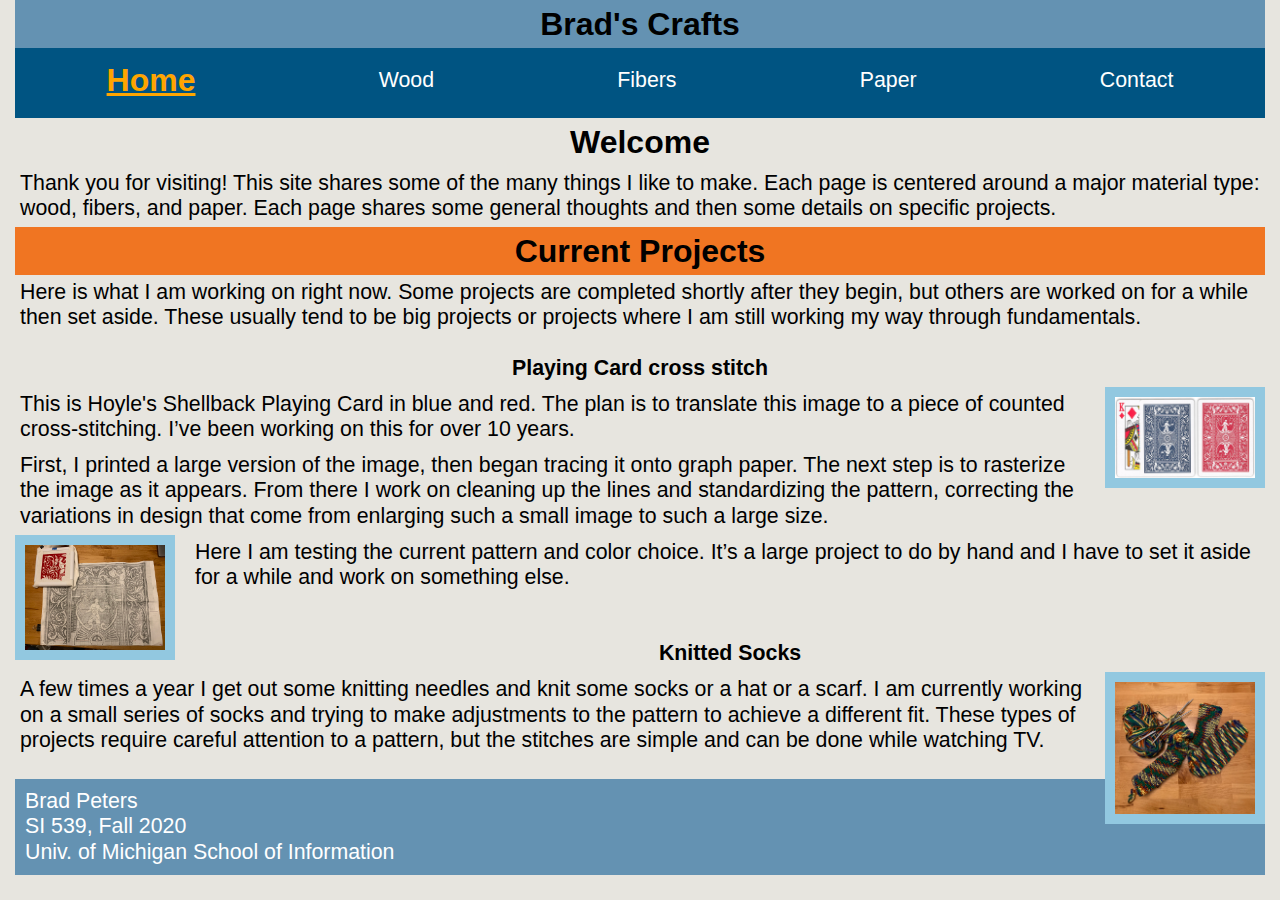
==== index.html @ a3e41c9b "Add files via upload" ====
<!DOCTYPE html>
<html lang="en">
    <head>
	    <meta charset="UTF-8">
        <meta name="viewport" content="width=device-width, initial scale 1.0">

        <link rel="stylesheet" type="text/css" href="css/html5reset.css">
        <link rel="stylesheet" type="text/css" href="css/style.css">
        <title>Brad's Crafts</title>
    </head>

    <body>
        <a class="skip" href="#main-content">Skip to Main Content</a>

	    <header>
           <h1>Brad's Crafts</h1>	
          <nav>
		    	<ul class="nav_menu">
                    <li class="nav_item"><a href="index.html" id="current_page">Home</a></li>
                    <li class="nav_item"><a href="wood.html">Wood</a></li>
                    <li class="nav_item"><a href="fibers.html">Fibers</a></li>
                    <li class="nav_item"><a href="paper.html">Paper</a></li>
                    <li class="nav_item"><a href="contact.html">Contact</a></li>
			    </ul>
		    </nav>

	
	    </header>
	
	    <main id="main-content">
	    	<h1>Welcome</h1>
    		<article>
                <p>Thank you for visiting!  This site shares some of the many things I like to make.  Each page is centered around a major material type: wood, fibers, and paper.  Each page shares some general thoughts and then some details on specific projects. </p>
                
                <h1 class="mdorngbckgrnd">Current Projects</h1>
                
                <p >Here is what I am working on right now.  Some projects are completed shortly after they begin, but others are worked on for a while then set aside. These usually tend to be big projects or projects where I am still working my way through fundamentals.</p>

                <h2>Playing Card cross stitch</h2>
                <img class="ltblueborder float_r" src="images/hoyle_shellback_card.jpg" alt="hoyle shellback cards"/>
                <p>This is Hoyle's Shellback Playing Card in blue and red. The plan is to translate this image to a piece of counted cross-stitching.  I’ve been working on this for over 10 years.</p> 
                
                    
                <p>First, I printed a large version of the image, then began tracing it onto graph paper.  The next step is to rasterize the image as it appears.  From there I work on cleaning up the lines and standardizing the pattern, correcting the variations in design that come from enlarging such a small image to such a large size.</p>
                <img class="ltblueborder float_l" src="images/shellback_pattern.jpeg" alt="cross-stitching pattern"/>
                <p>Here I am testing the current pattern and color choice. It’s a large project to do by hand and I have to set it aside for a while and work on something else.<br><br></p>

                

                <h2>Knitted Socks</h2>
                <img class="ltblueborder float_r" src="images/knit_socks.jpeg" alt="knitted socks"/>
                <p>A few times a year I get out some knitting needles and knit some socks or a hat or a scarf.  I am currently working on a small series of socks and trying to make adjustments to the pattern to achieve a different fit.  These types of projects require careful attention to a pattern, but the stitches are simple and can be done while watching TV.</p>
                
                
		    </article>
		
		


	    </main>

	    <footer>
            <p>Brad Peters <br/> SI 539, Fall 2020 <br/> Univ. of Michigan School of Information </p>
	    </footer>

    </body>

</html>
---- css/style.css ----
/* 
Color Palette
dk blue:    005482
med. blue:  6492b2
lt blue:    92c8e0 

lt orange:      ffa500
med orange:     f07522
dk orange-red:  dc3826

bckgrnd sand:   e7e5df

lt gray:    bcbec0
med gray:   616162
dk gray:    333333

*/
  
  
  
  
  /* CHANGE THE SETTINGS FOR SKIP LOOK */
a.skip{
    background: white;
    left: 0;
    padding: 6px;
    position: absolute;
    top: -40px;
    -webkit-transition: top 1s ease-out;
    transition: top 1s ease-out;
    z-index: 1;
}

a.skip:focus{
    top: 20px;
    color: black;
    text-decoration-style: solid;
}



*:focus{
    border: 3px solid blue;
    font-weight: bold;
}
a:hover{    
    font-weight: bold;
}

/* !!!!!!!!!!!! */
header{ 
    background-color: #6492B2;
}

header h1{
    text-align: center;
}

.nav_menu{
    display: flex;
    flex-wrap: wrap;
    flex-direction: row;
    justify-content: space-around;
    background-color: #005482;
} 

.nav_item{
    padding: 20px;
}

.nav_item a{
    text-decoration: none;
    color: white;    

}

#current_page {
    color: orange;
    font-weight: bold;
    font-size: 1.5em;
    text-decoration: underline;
}
/* !!!!!!!!!!!! */


img {
    width: 140px;
}




/* !!!!!!!!!!!!!!!! */
body{
    font-family: Helvetica, sans-serif;
    margin: 0 15px 0 15px;
    padding: 0;
    font-size: 16pt;
    line-height: 1.2em;
    background-color: #e7e5df;
    /* background-image: url('...');   GOES HERE IF NEEDED */
}

h1{
    font-size: 1.5em;
    text-align: center;
    line-height: 1.5;
}

h2{
    font-size: 1.0em;
    text-align: center;
    padding: 20px 0 5px 0;
}


p {
    padding: 5px;
    text-align: left;
    /* width: 85%; */
    margin: auto;
}

.float_l {float: left; margin-right: 20px;}
.float_r {float: right; margin-left: 20px;}


/* Background color classes */

.ltbluebckgrnd { background-color: #92c8e0;}
.mdorngbckgrnd { background-color: #f07522;}




/* !!!!! image borders !!!!! */

.ltgrayborder {border: 10px solid #bcbec0;}
.mdgrayborder {border: 10px solid #616162;}
.dkgrayborder {border: 10px solid #333333;}


.ltblueborder {border: 10px solid #92c8e0;}
.mdblueborder {border: 10px solid #6492b2;}
.dkblueborder {border: 10px solid #005482;}

.ltorngborder {border: 10px solid #ffa500;}
.mdorngborder {border: 10px solid #f07522;}
.dkorngborder {border: 10px solid #dc3826;}






/* !!!!!cross-stitch gallery!!!!!!!! */

.grid1 {
    display: grid;
    grid-template-columns: 140px 140px;
    grid-template-rows: repeat(12, auto);
    grid-column-gap: 70px;
    grid-row-gap: 5px;
    justify-content: start;
}

.cs_chickens{ grid-column: 1/2; grid-row: 1/2; }

.cs_mayan_numbers{ grid-column: 2/3; grid-row: 1/3; }

.cs_peacock_kit{ grid-row: 2/4; grid-column: 1/2; }

.cs_damaskpattern{ grid-row: 3/4; grid-column: 2/3; }

.cs_ecs_sampler{ grid-row: 4/5; grid-column: 1; 
    min-height: 160px;}
.cs_ecs_sampler img {width: 370px;}

.cs_mondrian{ grid-row: 5/6; grid-column: 1/2; }

.cs_flowervase{ grid-row: 5/7; grid-column: 2/3; }

.cs_stork{ grid-row: 6/7; grid-column: 1/2; }

.cs_queenofhearts{ grid-row: 7/9; grid-column: 1/3; }
.cs_queenofhearts img{width: 370px;}

.cs_swallow2{ grid-row: 10/11; grid-column: 1/3; }
.cs_swallow2 img{width: 370px;}

.cs_ykb{ grid-row: 9/10; grid-column: 1/2; }

.cs_camelrider{ grid-row: 9/10; grid-column: 2/3; }
/* END of Cross-stitch gallery image classes */


/* crochet grid */
.grid2 {
    display: grid;
    grid-template-columns: 140px 140px;
    grid-template-rows: 200px 200px auto;
    grid-column-gap: 25px;
    grid-row-gap: 15px;
    justify-content: start;
}

.cb_p { grid-row: 1; grid-column: 1/3}
.crochet_bag{ grid-row: 2; grid-column: 1/2;}

.crochet_waterbottle{ grid-row: 2; grid-column: 2/3;}
.cwb_p { grid-row: 3; grid-column: 1/3 }












#formborder{
    margin: 50px;
    border:  groove darkgoldenrod;
    background-color: lightgoldenrodyellow;
}
#formcontents{
    padding: 10px;
}

footer {
    background-color: #6492B2;
    color: white;
    padding: 50 px;
    margin-top: 20px;
    text-align: left;
}

footer p{
    padding: 10px;
    

}





/*   CSS FOR tablets SCREENS - */

@media screen and (min-width: 450px){ 

    /* crochet grid */
.grid2 {
    display: grid;
    grid-template-columns: 140px 140px;
    grid-template-rows: auto;
    grid-column-gap: 70px;
    grid-row-gap: 5px;
    justify-content: start;
}

.cb_p { grid-column: 1/2;}
.crochet_bag{ grid-column: 2/3; }

.crochet_waterbottle{ grid-column: 1/2; }
.cwb_p { grid-column: 2/3; }
    
    /* add revisions to above code here  */
}






                /*   CSS FOR LARGE SCREENS - */

@media screen and (min-width: 800px){ 
    
    /* add revisions to above code here  */

}



/*   CSS TO FOR REDUCED MOTION PREFERENCES - little iffy here */

@media screen and (prefers-reduced-motion: reduce){
    html{
        scroll-behavior: auto;
    }

    .skip a{
        -webkit-transition: none;
        transition: none;
    }

    /*Turn off parallax -- copied this from hw 4? */
    header{
        background-attachment: initial;
    }
    #logo{
        display: block;
        margin-left: auto;
        margin-right: auto;
        position: relative;
        animation-name: none;
        animation-duration: none;
    }
  
}
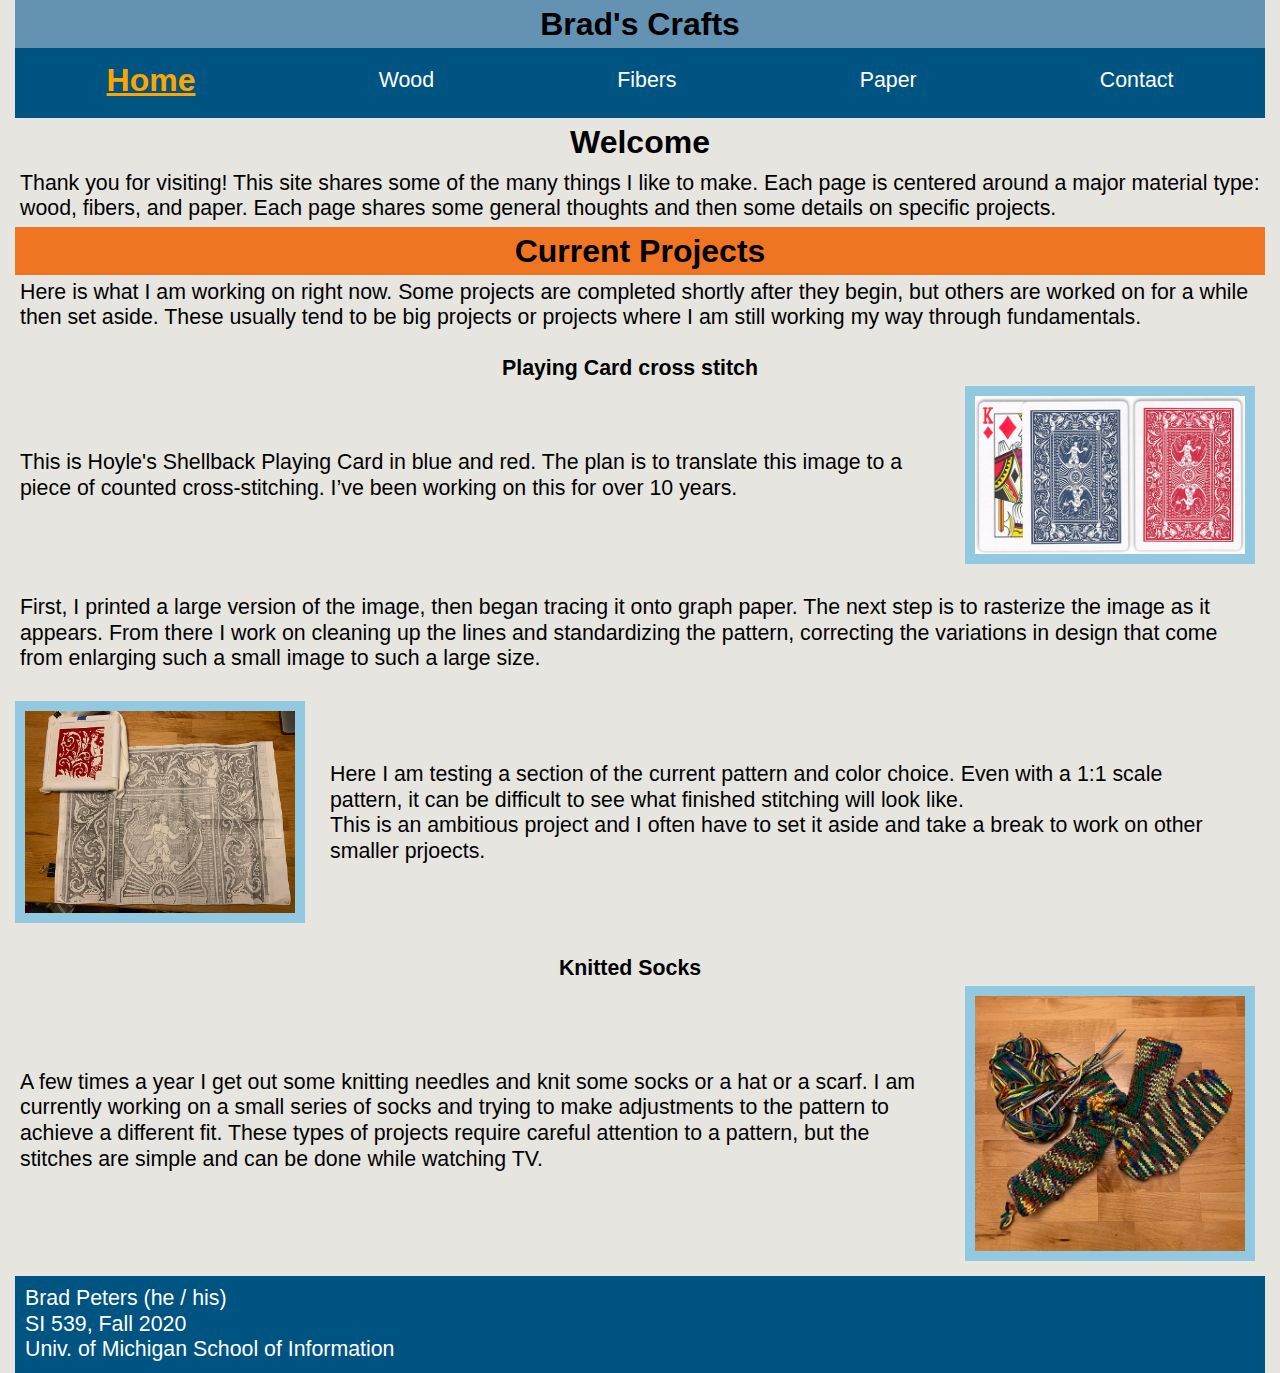
==== commit a5c2adc9: "Add files via upload" ====
--- a/index.html
+++ b/index.html
@@ -1,6 +1,14 @@
 <!DOCTYPE html>
 <html lang="en">
     <head>
+        <!-- Global site tag (gtag.js) - Google Analytics -->
+        <script async src="https://www.googletagmanager.com/gtag/js?id=G-GCVMG37JE4"></script>
+        <script>
+            window.dataLayer = window.dataLayer || [];
+            function gtag(){dataLayer.push(arguments);}
+            gtag('js', new Date());
+            gtag('config', 'G-GCVMG37JE4');
+        </script>
 	    <meta charset="UTF-8">
         <meta name="viewport" content="width=device-width, initial scale 1.0">
 
@@ -34,23 +42,24 @@
                 
                 <h1 class="mdorngbckgrnd">Current Projects</h1>
                 
-                <p >Here is what I am working on right now.  Some projects are completed shortly after they begin, but others are worked on for a while then set aside. These usually tend to be big projects or projects where I am still working my way through fundamentals.</p>
+                <p>Here is what I am working on right now.  Some projects are completed shortly after they begin, but others are worked on for a while then set aside. These usually tend to be big projects or projects where I am still working my way through fundamentals.</p>
 
-                <h2>Playing Card cross stitch</h2>
-                <img class="ltblueborder float_r" src="images/hoyle_shellback_card.jpg" alt="hoyle shellback cards"/>
-                <p>This is Hoyle's Shellback Playing Card in blue and red. The plan is to translate this image to a piece of counted cross-stitching.  I’ve been working on this for over 10 years.</p> 
+                <div class="current_projects">
+                <h2 class="playingcard">Playing Card cross stitch</h2>
+                <img class="pcard ltblueborder float_r" src="images/hoyle_shellback_card.jpg" alt="hoyle shellback cards"/>
+                <p class="pcardp1">This is Hoyle's Shellback Playing Card in blue and red. The plan is to translate this image to a piece of counted cross-stitching.  I’ve been working on this for over 10 years.</p> 
                 
                     
-                <p>First, I printed a large version of the image, then began tracing it onto graph paper.  The next step is to rasterize the image as it appears.  From there I work on cleaning up the lines and standardizing the pattern, correcting the variations in design that come from enlarging such a small image to such a large size.</p>
-                <img class="ltblueborder float_l" src="images/shellback_pattern.jpeg" alt="cross-stitching pattern"/>
-                <p>Here I am testing the current pattern and color choice. It’s a large project to do by hand and I have to set it aside for a while and work on something else.<br><br></p>
+                <p class="pcardp2">First, I printed a large version of the image, then began tracing it onto graph paper.  The next step is to rasterize the image as it appears.  From there I work on cleaning up the lines and standardizing the pattern, correcting the variations in design that come from enlarging such a small image to such a large size.</p>
+                <img class="pcardpattern ltblueborder float_l" src="images/shellback_pattern.jpeg" alt="cross-stitching pattern"/>
+                <p class="pcardp3">Here I am testing a section of the current pattern and color choice.  Even with a 1:1 scale pattern, it can be difficult to see what finished stitching will look like. <br>This is an ambitious project and I often have to set it aside and take a break to work on other smaller prjoects.  <br></p>
 
                 
 
-                <h2>Knitted Socks</h2>
-                <img class="ltblueborder float_r" src="images/knit_socks.jpeg" alt="knitted socks"/>
-                <p>A few times a year I get out some knitting needles and knit some socks or a hat or a scarf.  I am currently working on a small series of socks and trying to make adjustments to the pattern to achieve a different fit.  These types of projects require careful attention to a pattern, but the stitches are simple and can be done while watching TV.</p>
-                
+                <h2 class="knittedsocks">Knitted Socks</h2>
+                <img class="ksocks ltblueborder float_r" src="images/knit_socks.jpeg" alt="knitted socks"/>
+                <p class="ksocksp">A few times a year I get out some knitting needles and knit some socks or a hat or a scarf.  I am currently working on a small series of socks and trying to make adjustments to the pattern to achieve a different fit.  These types of projects require careful attention to a pattern, but the stitches are simple and can be done while watching TV.</p>
+            </div>
                 
 		    </article>
 		
@@ -60,7 +69,7 @@
 	    </main>
 
 	    <footer>
-            <p>Brad Peters <br/> SI 539, Fall 2020 <br/> Univ. of Michigan School of Information </p>
+            <p>Brad Peters (he / his)<br/> SI 539, Fall 2020 <br/> Univ. of Michigan School of Information </p>
 	    </footer>
 
     </body>
--- a/css/style.css
+++ b/css/style.css
@@ -153,51 +153,46 @@
 
 
 
+
+
+
+
 /* !!!!!cross-stitch gallery!!!!!!!! */
 
 .grid1 {
     display: grid;
-    grid-template-columns: 140px 140px;
+    grid-template-columns: 180px 180px;
     grid-template-rows: repeat(12, auto);
-    grid-column-gap: 70px;
+    grid-column-gap: 5px;
     grid-row-gap: 5px;
-    justify-content: start;
+    justify-content: flex-start;
+    margin: 0px auto;
 }
 
 .cs_chickens{ grid-column: 1/2; grid-row: 1/2; }
-
 .cs_mayan_numbers{ grid-column: 2/3; grid-row: 1/3; }
-
 .cs_peacock_kit{ grid-row: 2/4; grid-column: 1/2; }
-
 .cs_damaskpattern{ grid-row: 3/4; grid-column: 2/3; }
-
-.cs_ecs_sampler{ grid-row: 4/5; grid-column: 1; 
+.cs_ecs_sampler{ grid-row: 4/5; grid-column: 1/3; 
     min-height: 160px;}
-.cs_ecs_sampler img {width: 370px;}
-
+.cs_ecs_sampler img {width: 320px;}
 .cs_mondrian{ grid-row: 5/6; grid-column: 1/2; }
-
 .cs_flowervase{ grid-row: 5/7; grid-column: 2/3; }
-
 .cs_stork{ grid-row: 6/7; grid-column: 1/2; }
-
 .cs_queenofhearts{ grid-row: 7/9; grid-column: 1/3; }
-.cs_queenofhearts img{width: 370px;}
-
+.cs_queenofhearts img{width: 350px;}
+.cs_ykb{ grid-row: 9/10; grid-column: 1/2; }
+.cs_camelrider{ grid-row: 9/10; grid-column: 2/3;}
 .cs_swallow2{ grid-row: 10/11; grid-column: 1/3; }
-.cs_swallow2 img{width: 370px;}
-
-.cs_ykb{ grid-row: 9/10; grid-column: 1/2; }
-
-.cs_camelrider{ grid-row: 9/10; grid-column: 2/3; }
+.cs_swallow2 img{width: 350px;}
+
 /* END of Cross-stitch gallery image classes */
 
 
 /* crochet grid */
 .grid2 {
     display: grid;
-    grid-template-columns: 140px 140px;
+    grid-template-columns: 1fr 1fr;
     grid-template-rows: 200px 200px auto;
     grid-column-gap: 25px;
     grid-row-gap: 15px;
@@ -212,15 +207,6 @@
 
 
 
-
-
-
-
-
-
-
-
-
 #formborder{
     margin: 50px;
     border:  groove darkgoldenrod;
@@ -231,7 +217,7 @@
 }
 
 footer {
-    background-color: #6492B2;
+    background-color: #005482;
     color: white;
     padding: 50 px;
     margin-top: 20px;
@@ -240,48 +226,254 @@
 
 footer p{
     padding: 10px;
-    
-
-}
-
-
-
-
-
-/*   CSS FOR tablets SCREENS - */
-
-@media screen and (min-width: 450px){ 
+}
+
+
+.parallax {
+    background-image: url("../images/Western_Union.jpg");
+    height: 700px;
+    background-attachment: fixed;
+    background-position: center;
+    background-repeat: no-repeat;
+    background-size: contain;
+}
+
+#formplate {
+    height: 500px;
+}
+
+
+
+
+
+
+
+
+
+/*   CSS FOR tablets SCREENS  CSS FOR tablets SCREENS  - */
+/*   CSS FOR tablets SCREENS  CSS FOR tablets SCREENS  - */
+/*   CSS FOR tablets SCREENS  CSS FOR tablets SCREENS  - */
+/*   CSS FOR tablets SCREENS  CSS FOR tablets SCREENS  - */
+/*   CSS FOR tablets SCREENS  CSS FOR tablets SCREENS  - */
+/*   CSS FOR tablets SCREENS  CSS FOR tablets SCREENS  - */
+/*   CSS FOR tablets SCREENS  CSS FOR tablets SCREENS  - */
+/*   CSS FOR tablets SCREENS  CSS FOR tablets SCREENS  - */
+/*   CSS FOR tablets SCREENS  CSS FOR tablets SCREENS  - */
+
+@media screen and (min-width: 650px){ 
+    img {
+        width: 200px;
+    }
+    
+    .dicetray1 {margin: 0px 5px 0px 30px;}
+    .dicetray2 {margin: 0px 30px 0px 5px;}
 
     /* crochet grid */
-.grid2 {
-    display: grid;
-    grid-template-columns: 140px 140px;
-    grid-template-rows: auto;
-    grid-column-gap: 70px;
-    grid-row-gap: 5px;
-    justify-content: start;
-}
-
-.cb_p { grid-column: 1/2;}
-.crochet_bag{ grid-column: 2/3; }
-
-.crochet_waterbottle{ grid-column: 1/2; }
-.cwb_p { grid-column: 2/3; }
-    
+    .grid2 {
+        display: grid;
+        grid-template-columns: 150px 2fr 150px;
+        grid-template-rows: auto;
+        grid-column-gap: 40px;
+        grid-row-gap: 5px;
+        justify-content: start;
+    }
+    
+    .cb_p { grid-row: 1; grid-column: 1/3;}
+    .crochet_bag{ grid-row: 1; grid-column: 3/4; width: 150px; margin-right: 15px;}
+
+    .crochet_waterbottle{ grid-row: 2; grid-column: 1/2; width: 150px; }
+    .cwb_p { grid-row: 2; grid-column: 2/4; }
+    
+
+    .grid1 {
+        display: grid;
+        margin: 0px 10px;
+        grid-template-columns: 210px 210px 210px;
+        grid-template-rows: repeat(6, auto);
+        grid-column-gap: 5px;
+        grid-row-gap: 5px;
+        justify-content: flex-start;
+    }
+    .grid1 img{width: 200px;}
+
+    .cs_chickens{ grid-row: 1; grid-column: 1; }
+    .cs_camelrider{ grid-row: 1; grid-column: 2;}
+    .cs_stork{ grid-row: 1; grid-column: 3; }
+    
+    
+    .cs_peacock_kit{ grid-row: 2; grid-column: 1; }
+    .cs_mayan_numbers{ grid-row: 2; grid-column: 2; }
+    .cs_flowervase{ grid-row: 2; grid-column: 3; }
+    
+    .cs_ecs_sampler{ grid-row: 3; grid-column: 1/4; }
+    .cs_ecs_sampler img {width: 640px;}
+
+    .cs_damaskpattern{ grid-row: 4; grid-column: 1; }
+    .cs_mondrian{ grid-row: 4; grid-column: 2; }
+    .cs_ykb{ grid-row: 4; grid-column: 3; }
+    
+
+    
+    .cs_queenofhearts{ grid-row: 5; grid-column: 1/4; }
+    .cs_queenofhearts img { width: 640px;}
+    .cs_swallow2{ grid-row: 6; grid-column: 1/4; }
+    .cs_swallow2 img{width: 640px;}
+    
+    .cards {margin-bottom: 30px;}
+
     /* add revisions to above code here  */
 }
 
-
-
-
-
-
-                /*   CSS FOR LARGE SCREENS - */
+/*   CSS FOR LARGE SCREENS   CSS FOR LARGE SCREENS - */
+/*   CSS FOR LARGE SCREENS   CSS FOR LARGE SCREENS - */
+/*   CSS FOR LARGE SCREENS   CSS FOR LARGE SCREENS - */
+/*   CSS FOR LARGE SCREENS   CSS FOR LARGE SCREENS - */
+/*   CSS FOR LARGE SCREENS   CSS FOR LARGE SCREENS - */
+/*   CSS FOR LARGE SCREENS   CSS FOR LARGE SCREENS - */
+/*   CSS FOR LARGE SCREENS   CSS FOR LARGE SCREENS - */
+
+
+
+
+
+/*   CSS FOR LARGE SCREENS   CSS FOR LARGE SCREENS - */
+/*   CSS FOR LARGE SCREENS   CSS FOR LARGE SCREENS - */
+/*   CSS FOR LARGE SCREENS   CSS FOR LARGE SCREENS - */
+/*   CSS FOR LARGE SCREENS   CSS FOR LARGE SCREENS - */
+/*   CSS FOR LARGE SCREENS   CSS FOR LARGE SCREENS - */
+/*   CSS FOR LARGE SCREENS   CSS FOR LARGE SCREENS - */
 
 @media screen and (min-width: 800px){ 
-    
+    img {
+        width: 260px;
+    }
+
+    .current_projects {
+        display: grid;
+        grid-template-columns: 300px auto 300px;
+        grid-template-rows: 40px 180px 115px 225px 40px 270px;
+        grid-row-gap: 10px;
+        grid-column-gap: 10px;
+        margin-right: 20px;
+    }
+    
+    .playingcard    {grid-row: 1; grid-column: 1/4;}
+    .pcard          {grid-row: 2; grid-column: 3; margin-right: 15px; width: 270px;}
+    .pcardp1        {grid-row: 2; grid-column: 1/3;}
+    .pcardp2        {grid-row: 3; grid-column: 1/4;}
+    .pcardpattern   {grid-row: 4; grid-column: 1/2; width: 270px;}
+    .pcardp3        {grid-row: 4; grid-column: 2/4;}
+    .knittedsocks   {grid-row: 5; grid-column: 1/4;}
+    .ksocksp        {grid-row: 6; grid-column: 1/3; }
+    .ksocks         {grid-row: 6; grid-column: 3; width: 270px; margin-bottom: 30px; }
+
+
+    .dicetray1 {margin: 0px;}
+    .dicetray2 {margin: 0px;}
+
+    .woodgrid {
+        display: grid;
+        grid-template-columns: 300px auto 300px;
+        grid-template-rows: 20px 300px 20px 300px 20px 300px 20px 240px 300px ;
+        grid-column-gap: 5px;
+        grid-row-gap: 5px;
+        justify-content: flex-start;
+        margin-top: 20px;
+        margin-right: 20px;
+    }
+    .woodgrid img {width: 270px;}
+    div.woodgrid h2{padding: 0px;}
+    .compostbin     {grid-row: 1;}
+    .compostbin     {grid-row: 2; grid-column: 1/2;}
+    .compostp       {grid-row: 2; grid-column: 2/4;}
+    
+    .workbench      {grid-row: 3; grid-column: 3;}
+    .benchp         {grid-row: 4; grid-column: 1/3;}
+    .bench          {grid-row: 4; grid-column: 3/4;}
+    
+    .ladder_plank   {grid-row: 5;}
+    .ladderplank    {grid-row: 6; grid-column: 1/2;}
+    .ladderp        {grid-row: 6; grid-column: 2/4;}
+    
+    .dicetrays      {grid-row: 7; grid-column: 3;}
+    .dicetray1p     {grid-row: 8; grid-column: 1/3;}
+    .dicetray1      {grid-row: 8; grid-column: 3/4;}
+    
+    .dicetray2      {grid-row: 9; grid-column: 1/2;}
+    .dicetray2p     {grid-row: 9; grid-column: 2/4;}
+    
+    .grid1 {
+        display: grid;
+        margin: 0px auto;
+        grid-template-columns: 1fr 1fr 1fr;
+        grid-template-rows: repeat(6, auto);
+        grid-column-gap: 5px;
+        grid-row-gap: 5px;
+        justify-content: space-around;
+    }
+    .grid1 img{width: 220px;}
+    .cs_chickens{ grid-row: 1; grid-column: 1; }
+    .cs_camelrider{ grid-row: 1; grid-column: 2;}
+    .cs_stork{ grid-row: 1; grid-column: 3; }
+    
+    
+    .cs_peacock_kit{ grid-row: 2; grid-column: 1; }
+    .cs_mayan_numbers{ grid-row: 2; grid-column: 2; }
+    .cs_flowervase{ grid-row: 2; grid-column: 3; }
+    
+    .cs_ecs_sampler{ grid-row: 3; grid-column: 1/4; }
+    .cs_ecs_sampler img {width: 700px;}
+
+    .cs_damaskpattern{ grid-row: 4; grid-column: 1; }
+    .cs_mondrian{ grid-row: 4; grid-column: 2; }
+    .cs_ykb{ grid-row: 4; grid-column: 3; }
+    
+
+    .cs_queenofhearts{ grid-row: 5; grid-column: 1/4; }
+    .cs_queenofhearts img { width: 700px;}
+    .cs_swallow2{ grid-row: 6; grid-column: 1/4; }
+    .cs_swallow2 img{width: 700px;}
+    
+
+
+     /* crochet grid */
+     .grid2 {
+        display: grid;
+        grid-template-columns: 300px 2fr 300px;
+        grid-template-rows: auto;
+        grid-column-gap: 40px;
+        grid-row-gap: 5px;
+        justify-content: start;
+    }
+    
+    .cb_p { grid-row: 1; grid-column: 1/3;}
+    .crochet_bag{ grid-row: 1; grid-column: 3/4; width: 260px; margin-right: 15px;}
+
+    .crochet_waterbottle{ grid-row: 2; grid-column: 1/2; width: 290px; }
+    .cwb_p { grid-row: 2; grid-column: 2/4; }
+    
+   
+    .paper_grid {
+        display: grid;
+        grid-template-columns: 300px auto 300px;
+        grid-template-rows: 40px 270px 300px 20px 370px;
+        grid-row-gap: 10px;
+        grid-column-gap: 10px;
+        margin-right: 20px;
+    }
+    
+    .origami   {grid-row: 1; grid-column: 1/4;}
+    .origami1   {margin-top: 15px; grid-row: 2; grid-column: 3;}
+    .origami_p1 {grid-row: 2; grid-column: 1/3;}
+    .origami2   {grid-row: 3; grid-column: 1/2;}
+    .origami_p2 {grid-row: 3; grid-column: 2/4;}
+    .cards_and_books {grid-row: 4; grid-column: 1/4;}
+    .cards_books_p  {margin-top: 20px; grid-row: 5; grid-column: 1/3;}
+    .cards_books    {margin-top: 20px; width: 250px; grid-row: 5; grid-column: 3;}
+
+
+
     /* add revisions to above code here  */
-
 }
 
 
@@ -298,17 +490,9 @@
         transition: none;
     }
 
-    /*Turn off parallax -- copied this from hw 4? */
-    header{
-        background-attachment: initial;
-    }
-    #logo{
-        display: block;
-        margin-left: auto;
-        margin-right: auto;
-        position: relative;
-        animation-name: none;
-        animation-duration: none;
-    }
+    .parallax{
+        background-attachment: scroll;
+    }
+   
   
 }